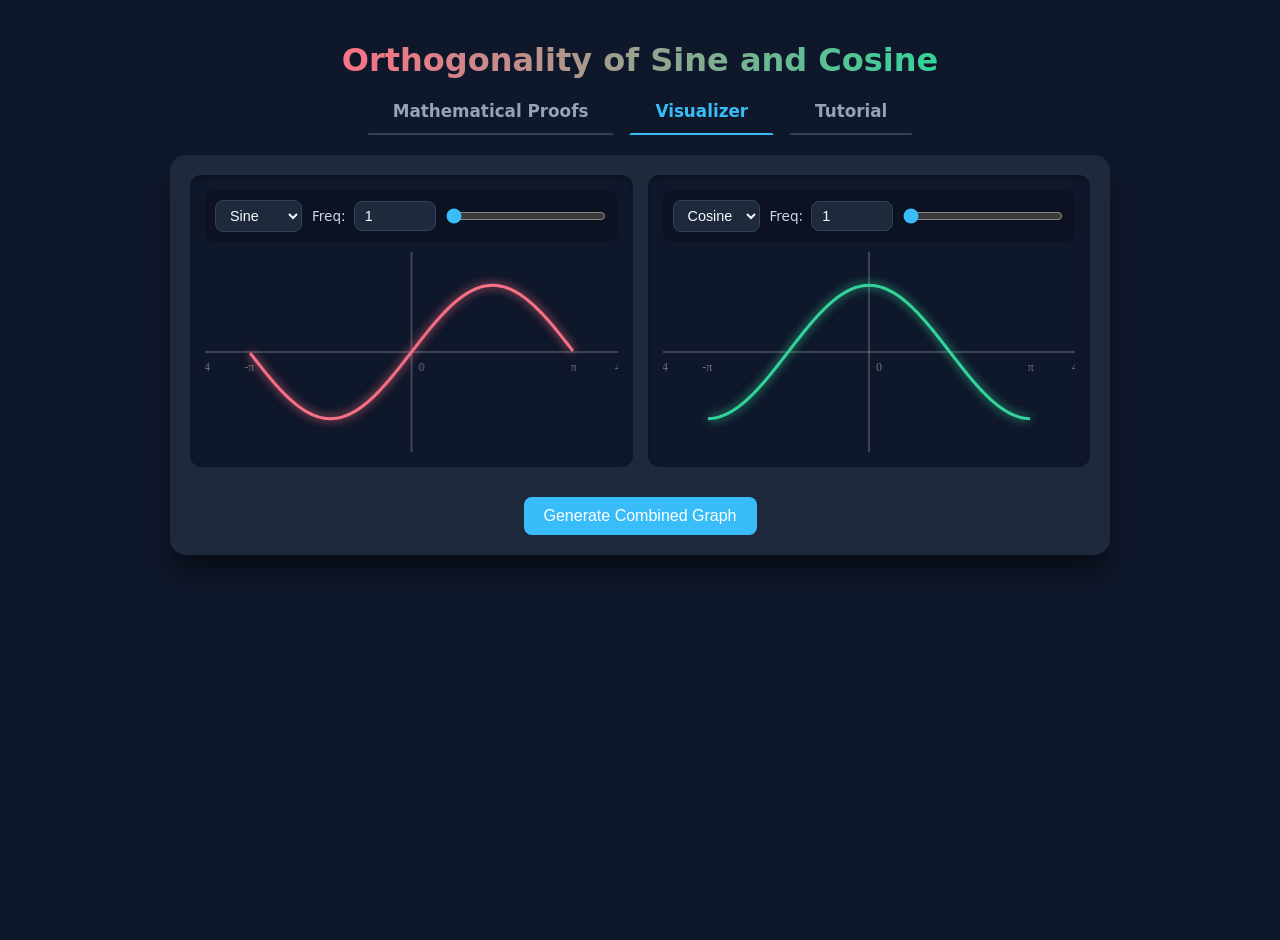
==== index.html @ 94f96705 "feat: Introduce new pages for mathematical proofs and a video tutorial, including shared styling." ====
<!DOCTYPE html>
<html lang="en">

<head>
    <meta charset="UTF-8">
    <meta name="viewport" content="width=device-width, initial-scale=1.0">
    <meta name="referrer" content="strict-origin-when-cross-origin">
    <title>Wave Visulaizer - Orthogonality of Sine and Cosine</title>
    <link rel="stylesheet" href="./index.css">
</head>

<body>
    <h1>Orthogonality of Sine and Cosine</h1>
    <div class="tab-nav">
        <a href="proofs.html" class="tab-btn">Mathematical Proofs</a>
        <a href="index.html" class="tab-btn active">Visualizer</a>
        <a href="tutorial.html" class="tab-btn">Tutorial</a>
    </div>

    <!-- Main Visualizer Content -->
    <div class="container">
        <div class="graphs-wrapper">
            <!-- Left Panel -->
            <div class="graph-panel">
                <div class="panel-controls">
                    <div class="control-group">
                        <select id="funcLeft">
                            <option value="sin">Sine</option>
                            <option value="cos">Cosine</option>
                        </select>
                    </div>
                    <div class="control-group flex-grow">
                        <label>Freq:</label>
                        <input type="number" id="freqLeftNum" value="1" min="1" max="20" step="1">
                        <input type="range" id="freqLeftSlider" value="1" min="1" max="20" step="1">
                    </div>
                </div>
                <div class="canvas-container">
                    <canvas id="canvasLeft"></canvas>
                </div>
            </div>

            <!-- Right Panel -->
            <div class="graph-panel">
                <div class="panel-controls">
                    <div class="control-group">
                        <select id="funcRight">
                            <option value="cos" selected>Cosine</option>
                            <option value="sin">Sine</option>
                        </select>
                    </div>
                    <div class="control-group flex-grow">
                        <label>Freq:</label>
                        <input type="number" id="freqRightNum" value="1" min="1" max="20" step="1">
                        <input type="range" id="freqRightSlider" value="1" min="1" max="20" step="1">
                    </div>
                </div>
                <div class="canvas-container">
                    <canvas id="canvasRight"></canvas>
                </div>
            </div>
        </div>

        <div class="text-center-mt30">
            <button id="generateBtn" class="btn-primary">
                Generate Combined Graph
            </button>
        </div>

        <div id="combinedPanelContainer" class="mt-20" style="display: none;">
            <div class="graph-panel">
                <div class="panel-label" id="combinedLabel">
                    Combined Graph
                </div>
                <div class="canvas-container wide">
                    <canvas id="canvasCombined"></canvas>
                </div>
            </div>

            <div class="text-center-mt20">
                <button id="visualizeAreaBtn" class="btn-success">
                    Visualize Area Under Curve
                </button>
            </div>

            <div id="integralPanelContainer" class="mt-20" style="display: none;">
                <div class="graph-panel">
                    <div class="panel-label small-mb" id="integralLabel">
                        Area Under Curve (Integration)
                    </div>
                    <div class="integral-result" id="integralValueDisplay">
                        Result = 0.0000
                    </div>
                    <div class="canvas-container wide">
                        <canvas id="canvasIntegral"></canvas>
                    </div>
                </div>
            </div>
        </div>
    </div>

    <!-- Application Script -->
    <script src="./index.js"></script>
</body>

</html>
---- index.css ----
:root {
    --bg-color: #0f172a;
    --container-bg: #1e293b;
    --text-color: #f8fafc;
    --accent-color: #38bdf8;
    --accent-hover: #0284c7;
    --sin-color: #fb7185;
    --cos-color: #34d399;
    --combined-color: #facc15;
    --grid-color: rgba(248, 250, 252, 0.1);
    --panel-bg: rgba(0, 0, 0, 0.2);
}

body {
    background-color: var(--bg-color);
    color: var(--text-color);
    font-family: 'Inter', system-ui, -apple-system, sans-serif;
    margin: 0;
    padding: 20px;
    display: flex;
    flex-direction: column;
    align-items: center;
    min-height: 100vh;
}

h1 {
    font-size: 2rem;
    margin-bottom: 0.5rem;
    background: linear-gradient(to right, var(--sin-color), var(--cos-color));
    -webkit-background-clip: text;
    background-clip: text;
    -webkit-text-fill-color: transparent;
    text-align: center;
}

.container {
    background-color: var(--container-bg);
    border-radius: 16px;
    padding: 20px;
    box-shadow: 0 20px 25px -5px rgba(0, 0, 0, 0.5);
    width: 100%;
    /* Made maximum width smaller so it takes up less space */
    max-width: 900px;
}

.graphs-wrapper {
    display: grid;
    grid-template-columns: 1fr 1fr;
    gap: 15px;
}

.graph-panel {
    display: flex;
    flex-direction: column;
    gap: 10px;
    background: #0f172a;
    padding: 15px;
    border-radius: 12px;
    box-shadow: inset 0 2px 4px rgba(0, 0, 0, 0.3);
}

.panel-controls {
    display: flex;
    flex-wrap: wrap;
    align-items: center;
    gap: 10px;
    background: var(--panel-bg);
    padding: 10px;
    border-radius: 10px;
}

.control-group {
    display: flex;
    align-items: center;
    gap: 8px;
}

select,
input[type="number"] {
    background-color: #1e293b;
    color: var(--text-color);
    border: 1px solid #334155;
    border-radius: 8px;
    padding: 6px 10px;
    font-size: 0.9rem;
    outline: none;
}

select:focus,
input[type="number"]:focus {
    border-color: var(--accent-color);
}

input[type="number"] {
    width: 60px;
}

input[type="range"] {
    flex-grow: 1;
    accent-color: var(--accent-color);
    min-width: 80px;
}

label {
    font-size: 0.85rem;
    font-weight: 500;
    color: #cbd5e1;
}

.canvas-container {
    position: relative;
    width: 100%;
    /* Use simpler aspect ratio so squares don't visually explode horizontally */
    aspect-ratio: 2 / 1;
    max-height: 200px;
}

.canvas-container.wide {
    aspect-ratio: 2 / 1;
}

canvas {
    display: block;
    width: 100%;
    height: 100%;
}

.generate-btn-container {
    text-align: center;
    margin-top: 20px;
}

#generateBtn {
    padding: 10px 20px;
    font-size: 1rem;
    border-radius: 8px;
    border: none;
    background: var(--accent-color);
    color: #fff;
    cursor: pointer;
    font-weight: 500;
    transition: background 0.2s;
}

#generateBtn:hover {
    background: var(--accent-hover);
}

#combinedPanelContainer {
    display: none;
    margin-top: 20px;
}

.combined-label {
    text-align: center;
    color: #fff;
    font-weight: 600;
    margin-bottom: 8px;
    font-size: 0.95rem;
}

@media (max-width: 850px) {
    .graphs-wrapper {
        grid-template-columns: 1fr;
    }

    .canvas-container {
        aspect-ratio: 16 / 9;
    }
}

/* Tab Navigation */
.tab-nav {
    display: flex;
    justify-content: center;
    gap: 15px;
    margin-bottom: 20px;
    width: 100%;
    max-width: 900px;
}

.tab-btn {
    padding: 12px 24px;
    font-size: 1.05rem;
    font-weight: 600;
    color: #94a3b8;
    background: transparent;
    border: 2px solid transparent;
    border-bottom: 2px solid #334155;
    cursor: pointer;
    transition: all 0.2s ease;
    text-decoration: none;
    display: inline-block;
}

.tab-btn:hover {
    color: #f8fafc;
    border-bottom-color: #94a3b8;
}

.tab-btn.active {
    color: var(--accent-color);
    border-bottom-color: var(--accent-color);
}

.tab-content {
    display: none;
    width: 100%;
}

.tab-content.active {
    display: flex;
    flex-direction: column;
    align-items: center;
}

/* Mathematical Proofs Styles */
details.math-proof {
    background: var(--panel-bg);
    border: 1px solid #334155;
    border-radius: 12px;
    margin-bottom: 15px;
    overflow: hidden;
    transition: all 0.3s ease;
}

details.math-proof summary {
    padding: 15px 20px;
    font-size: 1.1rem;
    font-weight: 600;
    color: #f8fafc;
    cursor: pointer;
    list-style: none;
    display: flex;
    justify-content: space-between;
    align-items: center;
    background: #1e293b;
    outline: none;
}

details.math-proof summary::-webkit-details-marker {
    display: none;
}

details.math-proof summary::after {
    content: '+';
    font-size: 1.5rem;
    color: var(--accent-color);
    transition: transform 0.3s ease;
}

details.math-proof[open] summary::after {
    content: '−';
    transform: rotate(180deg);
}

.proof-content {
    padding: 20px;
    color: #cbd5e1;
    line-height: 1.6;
    border-top: 1px solid #334155;
}

.proof-content code {
    background: #0f172a;
    padding: 2px 6px;
    border-radius: 4px;
    font-family: monospace;
}

/* Additional Utility Classes extracted from inline CSS */
.flex-grow {
    flex-grow: 1;
}

.btn-primary {
    padding: 12px 24px;
    font-size: 1.1rem;
    border-radius: 8px;
    border: none;
    background: var(--accent-color);
    color: #fff;
    cursor: pointer;
    font-weight: 500;
    text-decoration: none;
    display: inline-block;
    transition: background 0.2s;
}

.btn-primary:hover {
    background: var(--accent-hover);
}

.btn-success {
    padding: 10px 20px;
    font-size: 1rem;
    border-radius: 8px;
    border: none;
    background: #10b981;
    color: #fff;
    cursor: pointer;
    font-weight: 500;
    transition: background 0.2s;
}

.btn-success:hover {
    background: #059669;
}

.text-center-mt30 {
    text-align: center;
    margin-top: 30px;
}

.text-center-mt20 {
    text-align: center;
    margin-top: 20px;
}

.mt-20 {
    margin-top: 20px;
}

.panel-label {
    text-align: center;
    color: #fff;
    font-weight: 600;
    margin-bottom: 10px;
}

.panel-label.small-mb {
    margin-bottom: 5px;
}

.integral-result {
    text-align: center;
    color: var(--accent-color);
    font-size: 1.1rem;
    font-weight: 600;
    margin-bottom: 15px;
}

/* Proofs styles */
.proof-title {
    text-align: center;
    margin-top: 0;
}

.proof-subtitle {
    color: #94a3b8;
    text-align: center;
    margin-bottom: 25px;
}

.equations-overview {
    background: var(--panel-bg);
    padding: 20px;
    border-radius: 12px;
    margin-bottom: 25px;
    text-align: center;
    font-size: 1.1rem;
    line-height: 2;
    border: 1px solid #334155;
}

.equations-overview h3 {
    margin-top: 0;
    color: #f8fafc;
    font-size: 1.2rem;
}

.equations-note {
    font-size: 0.9rem;
    color: #94a3b8;
    margin-top: 10px;
}

.math-equation {
    text-align: center;
    font-style: italic;
}
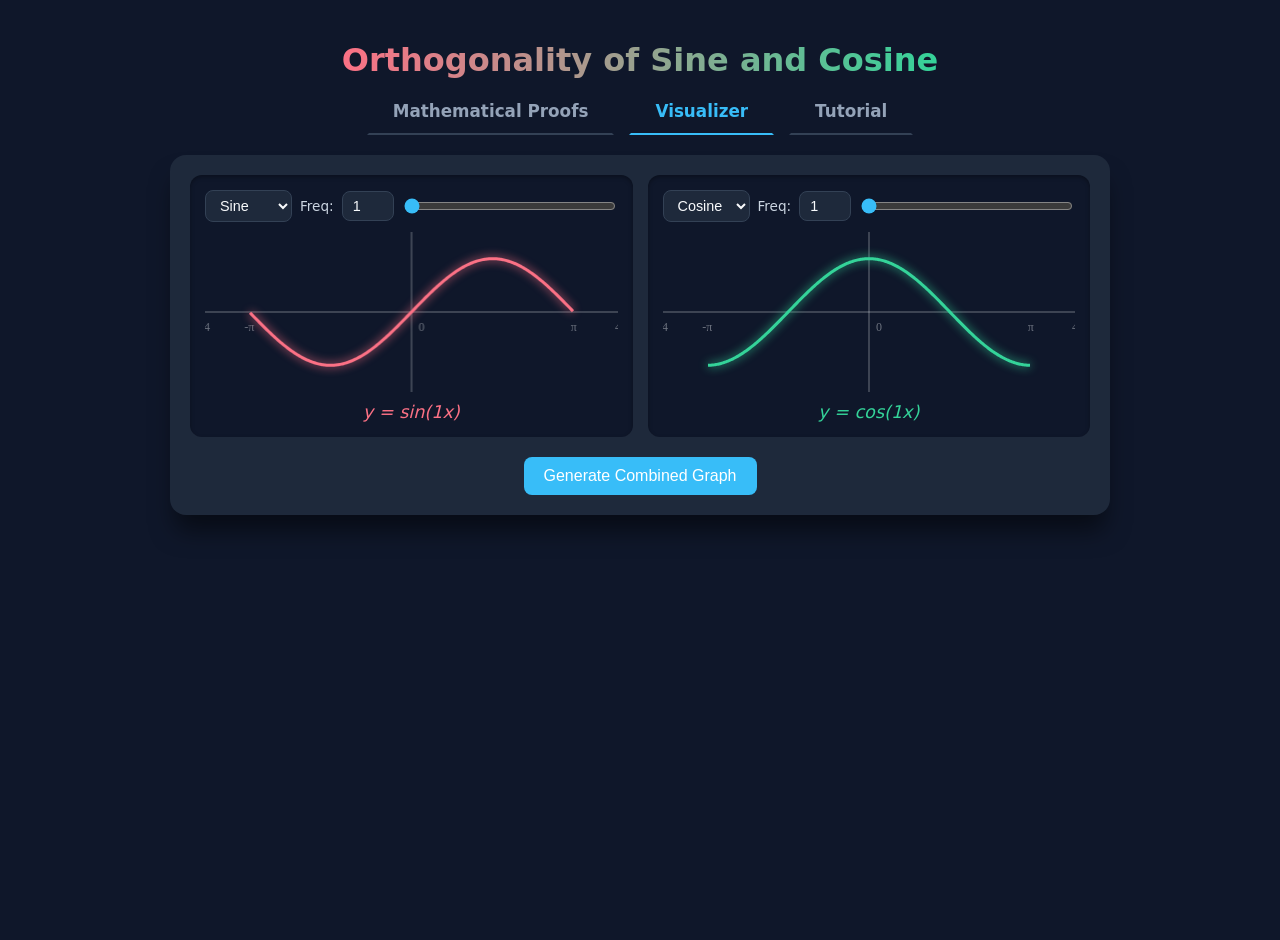
==== commit 4e983e03: "feat: Add project assets, favicon, dynamic equation display to visualizer, and enhance UI navigation" ====
--- a/index.html
+++ b/index.html
@@ -7,12 +7,16 @@
     <meta name="referrer" content="strict-origin-when-cross-origin">
     <title>Wave Visulaizer - Orthogonality of Sine and Cosine</title>
     <link rel="stylesheet" href="./index.css">
+    <link rel="icon" type="image/png" href="./favicon.png">
 </head>
 
 <body>
     <h1>Orthogonality of Sine and Cosine</h1>
     <div class="tab-nav">
-        <a href="proofs.html" class="tab-btn">Mathematical Proofs</a>
+        <a href="proofs.html" class="tab-btn">
+            <span class="text-lg">Mathematical Proofs</span>
+            <span class="text-sm">Proofs</span>
+        </a>
         <a href="index.html" class="tab-btn active">Visualizer</a>
         <a href="tutorial.html" class="tab-btn">Tutorial</a>
     </div>
@@ -23,51 +27,53 @@
             <!-- Left Panel -->
             <div class="graph-panel">
                 <div class="panel-controls">
-                    <div class="control-group">
-                        <select id="funcLeft">
-                            <option value="sin">Sine</option>
-                            <option value="cos">Cosine</option>
-                        </select>
-                    </div>
-                    <div class="control-group flex-grow">
-                        <label>Freq:</label>
-                        <input type="number" id="freqLeftNum" value="1" min="1" max="20" step="1">
-                        <input type="range" id="freqLeftSlider" value="1" min="1" max="20" step="1">
-                    </div>
+                    <select id="funcLeft">
+                        <option value="sin">Sine</option>
+                        <option value="cos">Cosine</option>
+                    </select>
+                    <label>
+                        <span class="text-lg">Freq:</span>
+                        <span class="text-sm">f:</span>
+                    </label>
+                    <input type="number" id="freqLeftNum" value="1" min="1" max="20" step="1">
+                    <input type="range" id="freqLeftSlider" value="1" min="1" max="20" step="1">
                 </div>
                 <div class="canvas-container">
                     <canvas id="canvasLeft"></canvas>
                 </div>
+                <div id="equationLeft" class="equation-label">
+                    y = sin(1x)</div>
             </div>
 
             <!-- Right Panel -->
             <div class="graph-panel">
                 <div class="panel-controls">
-                    <div class="control-group">
-                        <select id="funcRight">
-                            <option value="cos" selected>Cosine</option>
-                            <option value="sin">Sine</option>
-                        </select>
-                    </div>
-                    <div class="control-group flex-grow">
-                        <label>Freq:</label>
-                        <input type="number" id="freqRightNum" value="1" min="1" max="20" step="1">
-                        <input type="range" id="freqRightSlider" value="1" min="1" max="20" step="1">
-                    </div>
+                    <select id="funcRight">
+                        <option value="cos" selected>Cosine</option>
+                        <option value="sin">Sine</option>
+                    </select>
+                    <label>
+                        <span class="text-lg">Freq:</span>
+                        <span class="text-sm">f:</span>
+                    </label>
+                    <input type="number" id="freqRightNum" value="1" min="1" max="20" step="1">
+                    <input type="range" id="freqRightSlider" value="1" min="1" max="20" step="1">
                 </div>
                 <div class="canvas-container">
                     <canvas id="canvasRight"></canvas>
                 </div>
+                <div id="equationRight" class="equation-label">
+                    y = cos(1x)</div>
             </div>
         </div>
 
-        <div class="text-center-mt30">
+        <div class="text-center-mt20">
             <button id="generateBtn" class="btn-primary">
                 Generate Combined Graph
             </button>
         </div>
 
-        <div id="combinedPanelContainer" class="mt-20" style="display: none;">
+        <div id="combinedPanelContainer" class="mt-20">
             <div class="graph-panel">
                 <div class="panel-label" id="combinedLabel">
                     Combined Graph
@@ -83,7 +89,7 @@
                 </button>
             </div>
 
-            <div id="integralPanelContainer" class="mt-20" style="display: none;">
+            <div id="integralPanelContainer" class="mt-20">
                 <div class="graph-panel">
                     <div class="panel-label small-mb" id="integralLabel">
                         Area Under Curve (Integration)
--- a/index.css
+++ b/index.css
@@ -61,16 +61,7 @@
 
 .panel-controls {
     display: flex;
-    flex-wrap: wrap;
-    align-items: center;
-    gap: 10px;
-    background: var(--panel-bg);
-    padding: 10px;
-    border-radius: 10px;
-}
-
-.control-group {
-    display: flex;
+    /* flex-wrap: wrap; */
     align-items: center;
     gap: 8px;
 }
@@ -92,13 +83,12 @@
 }
 
 input[type="number"] {
-    width: 60px;
+    width: 30px;
 }
 
 input[type="range"] {
     flex-grow: 1;
     accent-color: var(--accent-color);
-    min-width: 80px;
 }
 
 label {
@@ -112,7 +102,7 @@
     width: 100%;
     /* Use simpler aspect ratio so squares don't visually explode horizontally */
     aspect-ratio: 2 / 1;
-    max-height: 200px;
+    max-height: 160px;
 }
 
 .canvas-container.wide {
@@ -123,11 +113,6 @@
     display: block;
     width: 100%;
     height: 100%;
-}
-
-.generate-btn-container {
-    text-align: center;
-    margin-top: 20px;
 }
 
 #generateBtn {
@@ -146,26 +131,63 @@
     background: var(--accent-hover);
 }
 
-#combinedPanelContainer {
+#combinedPanelContainer,
+#integralPanelContainer {
     display: none;
-    margin-top: 20px;
-}
-
-.combined-label {
-    text-align: center;
-    color: #fff;
-    font-weight: 600;
-    margin-bottom: 8px;
-    font-size: 0.95rem;
+}
+
+.text-sm {
+    display: none;
+}
+
+.text-lg {
+    display: block;
 }
 
 @media (max-width: 850px) {
-    .graphs-wrapper {
-        grid-template-columns: 1fr;
-    }
-
-    .canvas-container {
-        aspect-ratio: 16 / 9;
+    .container {
+        padding: 10px;
+    }
+
+    .graph-panel {
+        padding: 10px;
+    }
+
+    h1 {
+        font-size: 1.5rem;
+    }
+
+    .tab-btn {
+        padding: 8px 12px;
+        font-size: 0.9rem;
+    }
+
+    select,
+    input[type="number"] {
+        font-size: 0.8rem;
+        padding: 4px 6px;
+    }
+
+    input[type="number"] {
+        width: 25px;
+    }
+
+    .equation-label {
+        font-size: 0.95rem;
+    }
+}
+
+@media (max-width: 600px) {
+    .text-lg {
+        display: none;
+    }
+
+    .text-sm {
+        display: block;
+    }
+
+    input[type="range"] {
+        display: none;
     }
 }
 
@@ -269,10 +291,6 @@
 }
 
 /* Additional Utility Classes extracted from inline CSS */
-.flex-grow {
-    flex-grow: 1;
-}
-
 .btn-primary {
     padding: 12px 24px;
     font-size: 1.1rem;
@@ -307,9 +325,45 @@
     background: #059669;
 }
 
-.text-center-mt30 {
-    text-align: center;
-    margin-top: 30px;
+/* --- Extracted Inline Styles --- */
+
+.equation-label {
+    text-align: center;
+    font-size: 1.1rem;
+    font-weight: 500;
+    font-style: italic;
+}
+
+.equations-list {
+    text-align: left;
+    line-height: 2;
+    max-width: 600px;
+    margin: 0 auto;
+}
+
+.tutorial-container {
+    max-width: 800px;
+}
+
+.video-container {
+    position: relative;
+    padding-bottom: 56.25%;
+    /* 16:9 Aspect Ratio */
+    height: 0;
+    overflow: hidden;
+    border-radius: 12px;
+    border: 1px solid var(--border-color);
+    box-shadow: 0 10px 15px -3px rgba(0, 0, 0, 0.4);
+    margin-top: 20px;
+}
+
+.video-container iframe {
+    position: absolute;
+    top: 0;
+    left: 0;
+    width: 100%;
+    height: 100%;
+    border: 0;
 }
 
 .text-center-mt20 {
@@ -361,6 +415,7 @@
     font-size: 1.1rem;
     line-height: 2;
     border: 1px solid #334155;
+    overflow-x: auto;
 }
 
 .equations-overview h3 {
@@ -369,13 +424,8 @@
     font-size: 1.2rem;
 }
 
-.equations-note {
-    font-size: 0.9rem;
-    color: #94a3b8;
-    margin-top: 10px;
-}
-
 .math-equation {
     text-align: center;
     font-style: italic;
+    overflow-x: auto;
 }
